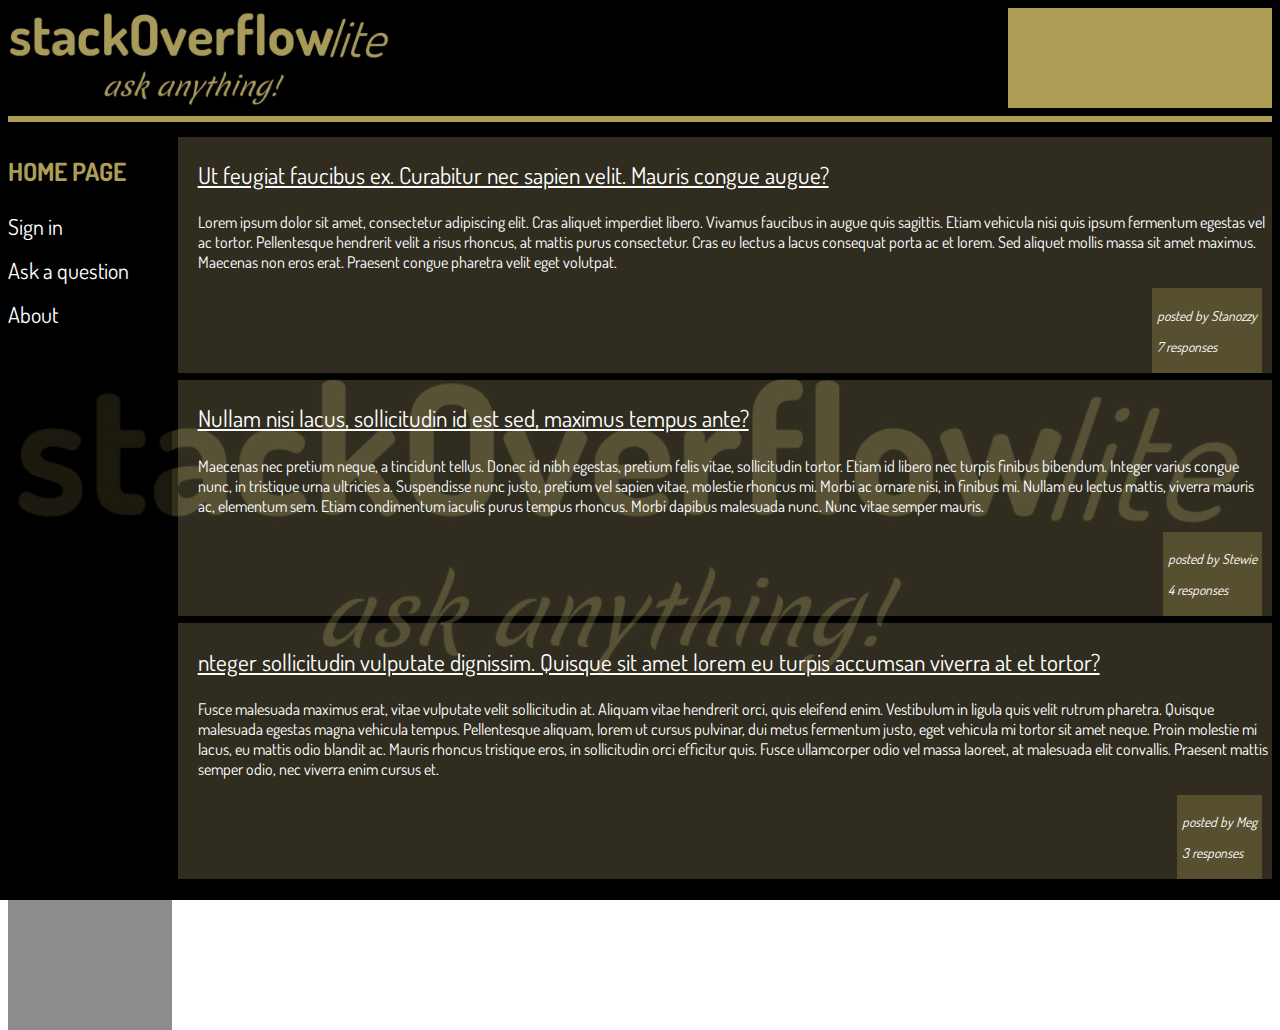
==== index.html @ 623f9e50 "Merge pull request #1 from stanozzy/ft-home-page-162824986" ====
<!DOCTYPE html>
<html>
    <head>
        <title>Home</title>
        <link rel="stylesheet" type="text/css" href="css/style.css" >
        <link href="https://fonts.googleapis.com/css?family=Dosis|Roboto" rel="stylesheet">
    </head>
    <body>
        
        <div id="topbar">            
            
            <img id="logo" src="images/topBar.jpg" >
            
            

        </div>
        <hr>

        
        <div class="sidebar">
            <p class="page-title">HOME PAGE</p>
            <p><a href="login.html" class="bar-item">Sign in</a></p>
            <p><a href="ask.html" class="bar-item">Ask a question</a></p>
            <p><a href="about.html" class="bar-item">About</a></p>
            
        </div>
        <div class="question-container">
            <p class="question-title"><a href="q1.html">Ut feugiat faucibus ex. Curabitur nec sapien velit. Mauris congue augue?</a></p>
            <p class="question-content">
                Lorem ipsum dolor sit amet, consectetur adipiscing elit. Cras aliquet imperdiet libero. Vivamus faucibus in augue quis sagittis. Etiam vehicula nisi quis ipsum fermentum egestas vel ac tortor. Pellentesque hendrerit velit a risus rhoncus, at mattis purus consectetur. Cras eu lectus a lacus consequat porta ac et lorem. Sed aliquet mollis massa sit amet maximus. Maecenas non eros erat. Praesent congue pharetra velit eget volutpat.
            </p>
        
            <div class="attribs">
                <p class="author">posted by <a href="">Stanozzy</a></p>
                <p class="responses">7 responses</p>
            </div> 
                       
        </div>
        <div class="question-container">
            <p class="question-title"><a href="q2.html">Nullam nisi lacus, sollicitudin id est sed, maximus tempus ante?</a> </p>
            <p class="question-content">
                Maecenas nec pretium neque, a tincidunt tellus. Donec id nibh egestas, pretium felis vitae, sollicitudin tortor. Etiam id libero nec turpis finibus bibendum. Integer varius congue nunc, in tristique urna ultricies a. Suspendisse nunc justo, pretium vel sapien vitae, molestie rhoncus mi. Morbi ac ornare nisi, in finibus mi. Nullam eu lectus mattis, viverra mauris ac, elementum sem. Etiam condimentum iaculis purus tempus rhoncus. Morbi dapibus malesuada nunc. Nunc vitae semper mauris.
            </p>
            <div class="attribs">
                <p class="author">posted by <a href="">Stewie</a></p>
                <p class="responses">4 responses</p>
            </div>
        </div>
        <div class="question-container">
            <p class="question-title"><a href="q3.html">nteger sollicitudin vulputate dignissim. Quisque sit amet lorem eu turpis accumsan viverra at et tortor?</a> </p>
            <p class="question-content">
                Fusce malesuada maximus erat, vitae vulputate velit sollicitudin at. Aliquam vitae hendrerit orci, quis eleifend enim. Vestibulum in ligula quis velit rutrum pharetra. Quisque malesuada egestas magna vehicula tempus. Pellentesque aliquam, lorem ut cursus pulvinar, dui metus fermentum justo, eget vehicula mi tortor sit amet neque. Proin molestie mi lacus, eu mattis odio blandit ac. Mauris rhoncus tristique eros, in sollicitudin orci efficitur quis. Fusce ullamcorper odio vel massa laoreet, at malesuada elit convallis. Praesent mattis semper odio, nec viverra enim cursus et.
            </p>
            <div class="attribs">
                <p class="author">posted by <a href="">Meg</a></p>
                <p class="responses">3 responses</p>
            </div>
        </div>
        
    </body>
    
    
</html>
---- css/style.css ----
#topbar{
    width: auto;
    margin: 0 auto;
    height: 100px;
    background-color: #AE9D55
}


a{
    color: white;
    text-decoration: none;
}

a:hover{
    text-decoration: underline;
    text-transform: uppercase;
}


#logo{
    height: 100px;
    float: left;
    padding-left: 0
}
body{
    font-family: 'Dosis', 'Roboto',sans-serif;
    background-image: linear-gradient(rgba(0,0,0,0.7),rgba(0,0,0,0.7)),url(../images/bg1.jpg);
    height: 100vh;
    background-size: cover;
    background-position: center;
    background-attachment: fixed;
    color: #ffffff;
}
hr{
    
    border: 3px solid #AE9D55;
    
    
}

.sidebar{
    width: 13%;
    height: 100%;
    float: left;
    background-color: rgba(0, 0, 0, 0.45);

}

.bar-item{
    font-size: 22px;
    
}

.page-title{
    color: #AE9D55;
    font-size: 25px;
    font-weight: bold;
}

.question-title{
    text-decoration: underline;
    font-size: 145%;    
}

.question-title:hover{
    color: #e2c196;
}

.question-container{
    background: rgba(239, 224, 162, 0.2);
    
    width: 85%;
    float: right;
    padding-left: 20px;
    margin-top: 7px;
}
.attribs{
    font-style: italic;
    float: right;
    font-size: 85%;
    background-color: rgba(174, 157, 85, 0.31);
    margin-right: 10px;
    padding: 5px;
}

.login-container{
    width: 460px;
    padding: 10% 0 0;
    margin: 0 auto;
}
.form{
    position: relative;
    z-index: 1;
    background: rgba(0,0,0,0.4);
    max-width: 460px;
    margin:  0 auto 100px;
    padding: 45px;
    text-align: center;
    
}

.form input{
    font-family: "Dosis", sans-serif;
    outline: 1;
    background: #f2f2f2;
    width: 100%;
    border: 0;
    margin: 0 0 15px;
    padding: 15px;
    box-sizing: border-box;
    font-size: 17px;
}

.form button{
    font-family: "Dosis", sans-serif;
    font-size: 17px;
    text-transform: uppercase;
    outline: 0;
    background: #AE9D55;
    color: white;
    width: 100%;
    border: 0;
    padding: 15px;
    cursor: pointer;
}

.form button:hover, .form button:active{
    background: #AE9D15;
}

.question{
    height: 30vh;
    width: 99%;
    background: rgba(255, 255, 255, 0.81);
}

.ask-button{
    width: 150px;
    height: auto;
    font-family: "Dosis", sans-serif;
    font-size: 17px;
    outline: 0;
    background: #AE9D55;
    color: white;
    width: 100%;
    border: 0;
    padding: 15px;
    cursor: pointer;
}

.ask-button:hover, ask-button:active {
    text-transform: uppercase;
    background: #AE9D15;
}
.ask-container{
    background: rgba(239, 224, 162, 0.2);    
    width: 60%;
    padding: 10% 0 0;
    margin: 0 auto;
}
.ask-container input{
    font-family: "Dosis", sans-serif;
    color: black;
    outline: 1;
    background: rgba(255, 255, 255, 0.81);
    width: 100%;
    border: 0;
    margin: 0 0 15px;
    padding: 15px;
    box-sizing: border-box;
    font-size: 17px;
}
#cancelbtn{
    font-family: "Dosis", sans-serif;
    font-size: 17px;
    text-transform: uppercase;
    outline: 0;
    background: rgba(149, 12, 12, 0.76);
    color: white;
    width: 100%;
    border: 0;
    padding: 15px;
    cursor: pointer;    
}

#cancelbtn a:hover{
    text-decoration: none
}

#cancelbtn:hover, #cancelbtn:active{
    background: rgba(219, 21, 21, 0.92);
}

.response-container{
    background: rgba(239, 224, 162, 0.2);    
    width: 83%;
    float: right;
    padding-left: 40px;
    padding-bottom: 10px;
    margin-top: 7px;
}

.my-ans{
    height: 150px;
    width: 90%;
    background: rgba(255, 255, 255, 0.81);
}

.submit-ans{
    width: 40%;
    height: auto;
    font-family: "Dosis", sans-serif;
    font-size: 17px;
    outline: 0;
    background: #AE9D55;
    color: white;
    border: 0;
    padding: 15px;
    cursor: pointer;
}

.submit-ans:active, .submit-ans:hover{
    background-color: #AE9D15;
    text-transform: uppercase;
}
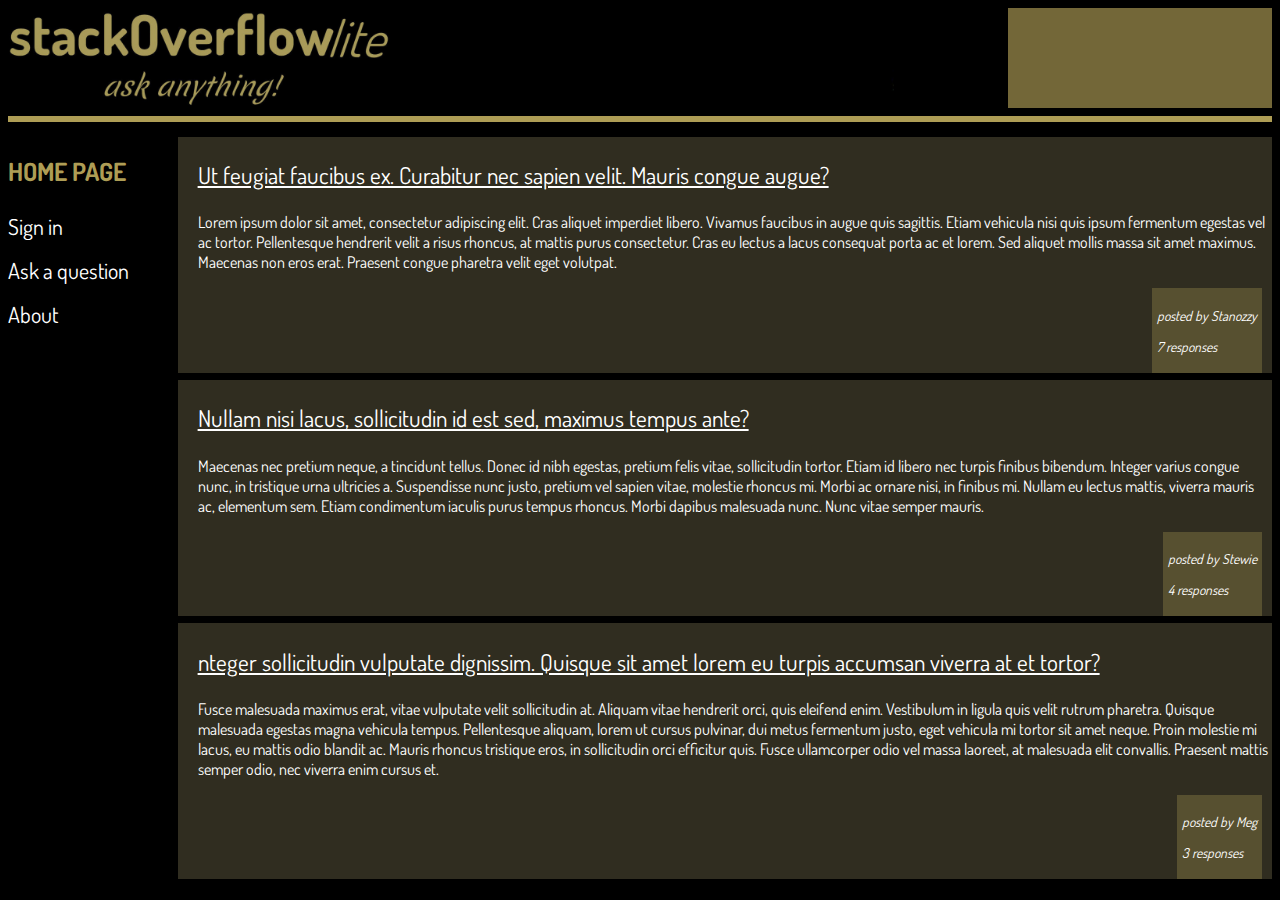
==== commit ec0a0b45: "Merge pull request #8 from stanozzy/ft-profile-162880727" ====
--- a/index.html
+++ b/index.html
@@ -31,7 +31,7 @@
             </p>
         
             <div class="attribs">
-                <p class="author">posted by <a href="">Stanozzy</a></p>
+                <p class="author">posted by <a href="user1.html">Stanozzy</a></p>
                 <p class="responses">7 responses</p>
             </div> 
                        
@@ -42,7 +42,7 @@
                 Maecenas nec pretium neque, a tincidunt tellus. Donec id nibh egestas, pretium felis vitae, sollicitudin tortor. Etiam id libero nec turpis finibus bibendum. Integer varius congue nunc, in tristique urna ultricies a. Suspendisse nunc justo, pretium vel sapien vitae, molestie rhoncus mi. Morbi ac ornare nisi, in finibus mi. Nullam eu lectus mattis, viverra mauris ac, elementum sem. Etiam condimentum iaculis purus tempus rhoncus. Morbi dapibus malesuada nunc. Nunc vitae semper mauris.
             </p>
             <div class="attribs">
-                <p class="author">posted by <a href="">Stewie</a></p>
+                <p class="author">posted by <a href="user2.html">Stewie</a></p>
                 <p class="responses">4 responses</p>
             </div>
         </div>
@@ -52,7 +52,7 @@
                 Fusce malesuada maximus erat, vitae vulputate velit sollicitudin at. Aliquam vitae hendrerit orci, quis eleifend enim. Vestibulum in ligula quis velit rutrum pharetra. Quisque malesuada egestas magna vehicula tempus. Pellentesque aliquam, lorem ut cursus pulvinar, dui metus fermentum justo, eget vehicula mi tortor sit amet neque. Proin molestie mi lacus, eu mattis odio blandit ac. Mauris rhoncus tristique eros, in sollicitudin orci efficitur quis. Fusce ullamcorper odio vel massa laoreet, at malesuada elit convallis. Praesent mattis semper odio, nec viverra enim cursus et.
             </p>
             <div class="attribs">
-                <p class="author">posted by <a href="">Meg</a></p>
+                <p class="author">posted by <a href="user3.html">Meg</a></p>
                 <p class="responses">3 responses</p>
             </div>
         </div>
--- a/css/style.css
+++ b/css/style.css
@@ -2,7 +2,7 @@
     width: auto;
     margin: 0 auto;
     height: 100px;
-    background-color: #AE9D55
+    background-color: rgba(174, 157, 85, 0.66)
 }
 
 
@@ -24,11 +24,7 @@
 }
 body{
     font-family: 'Dosis', 'Roboto',sans-serif;
-    background-image: linear-gradient(rgba(0,0,0,0.7),rgba(0,0,0,0.7)),url(../images/bg1.jpg);
-    height: 100vh;
-    background-size: cover;
-    background-position: center;
-    background-attachment: fixed;
+    background-color: black;
     color: #ffffff;
 }
 hr{
@@ -84,17 +80,16 @@
 }
 
 .login-container{
-    width: 460px;
+    width: 60%;
     padding: 10% 0 0;
     margin: 0 auto;
 }
 .form{
     position: relative;
     z-index: 1;
-    background: rgba(0,0,0,0.4);
-    max-width: 460px;
-    margin:  0 auto 100px;
-    padding: 45px;
+    background: rgba(174, 157, 85, 0.1);
+    max-width: 100%
+    margin:  0 auto;
     text-align: center;
     
 }
@@ -103,7 +98,7 @@
     font-family: "Dosis", sans-serif;
     outline: 1;
     background: #f2f2f2;
-    width: 100%;
+    width: 75%;
     border: 0;
     margin: 0 0 15px;
     padding: 15px;
@@ -118,7 +113,7 @@
     outline: 0;
     background: #AE9D55;
     color: white;
-    width: 100%;
+    width: 75%;
     border: 0;
     padding: 15px;
     cursor: pointer;
@@ -177,7 +172,7 @@
     outline: 0;
     background: rgba(149, 12, 12, 0.76);
     color: white;
-    width: 100%;
+    width: 75;
     border: 0;
     padding: 15px;
     cursor: pointer;    
@@ -223,3 +218,53 @@
     background-color: #AE9D15;
     text-transform: uppercase;
 }
+
+.avatar{
+  vertical-align: middle;
+  width: 26%;
+  height: 26%;
+  border-radius: 50%;    
+}
+
+.bio{
+    background: rgba(239, 224, 162, 0.2);
+    width: 100%;
+    margin: 7px;
+    padding: 7px;
+   
+
+}
+
+.profile-container{
+    width: 100%;    
+    margin: 0 auto;
+    z-index: -1;
+}
+
+.prof{
+    position: inherit; 
+    z-index: 1;
+    background: rgba(0, 0, 0, 0.21);
+    max-width: 70%;
+    margin:  0 auto;
+    
+    text-align: center;
+    
+}
+
+.prof button{
+    font-family: "Dosis", sans-serif;
+    font-size: 17px;
+    text-transform: uppercase;
+    outline: 0;
+    background: #AE9D55;
+    color: white;
+    width: 40%;
+    border: 0;
+    padding: 15px;
+    cursor: pointer;
+}
+
+.prof button:hover, prof button:active {
+    text-transform: uppercase;
+    background: #AE9D15;